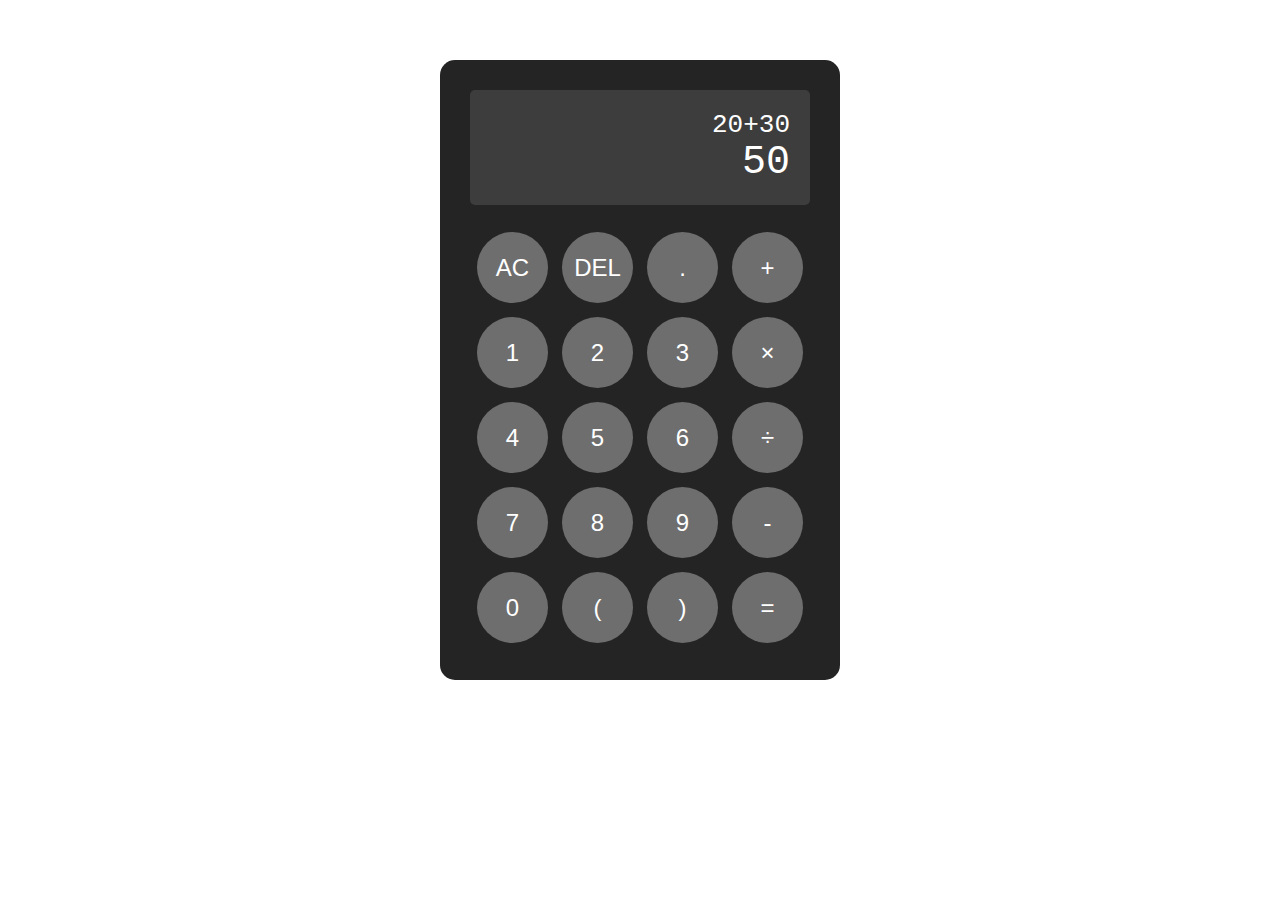
==== calculator/index.html @ 661526f5 "Visual of calculator" ====
<!DOCTYPE html>
<html lang="en">
  <head>
    <meta charset="UTF-8" />
    <meta name="viewport" content="width=device-width, initial-scale=1.0" />
    <link rel="stylesheet" href="styles.css" />
    <title>Calculator</title>
  </head>
  <body>
    <div class="main">
      <div class="calculator">
        <div class="display-container">
          <p class="small-display">20+30</p>
          <p class="big-display">50</p>
        </div>
        <div class="btns-container">
          <div class="row">
            <button class="ac">AC</button>
            <button class="del">DEL</button>
            <button class="dot">.</button>
            <button class="plus">+</button>
          </div>
          <div class="row">
            <button class="one">1</button>
            <button class="two">2</button>
            <button class="three">3</button>
            <button class="multiply">×</button>
          </div>
          <div class="row">
            <button class="four">4</button>
            <button class="five">5</button>
            <button class="six">6</button>
            <button class="divide">÷</button>
          </div>
          <div class="row">
            <button class="seven">7</button>
            <button class="eight">8</button>
            <button class="nine">9</button>
            <button class="minus">-</button>
          </div>
          <div class="row">
            <button class="zero">0</button>
            <button class="open-parentheses">&#40;</button>
            <button class="close-parentheses">&#41;</button>
            <button class="equals">=</button>
          </div>
        </div>
      </div>
    </div>
  </body>
</html>
---- calculator/styles.css ----
body {
  font-family: "Courier New", Courier, monospace;
  margin: 0;
}

.main {
  display: flex;
  /* flex-direction: column; */
  align-items: center;
  justify-content: center;
  margin-top: 50px;
  padding: 10px;
}

.calculator {
  width: 400px;
  border-radius: 15px;
  padding: 30px;
  background-color: #242424;
}

*,
*::before,
*::after {
  box-sizing: border-box;
}

.display-container {
  padding: 20px;
  /* height: 100px; */
  background-color: #3d3d3d;
  /* display: flex;
  flex-direction: column;
  align-items: right; */
  /* justify-content: center; */
  border-radius: 5px;
}

.small-display {
  margin: 0;
  min-height: 30px;
  text-align: right;
  color: white;
  font-size: 26px;
}

.big-display {
  margin: 0;
  min-height: 45px;
  text-align-last: right;
  color: white;
  font-size: 40px;
}

.btns-container {
  padding: 20px 0 0 0;
  display: flex;
  flex-direction: column;
}

.row {
  display: flex;
}

button {
  flex: 1;
  padding: 0;
  width: 20%;
  aspect-ratio: 1;
  margin: 2%;
  background-color: #6e6e6e;
  border-radius: 40px;
  border: none;
  color: white;
  font-size: 24px;
  user-select: none;
}

button:hover {
  background-color: #888;
}

button:active {
  background-color: #bbb;
}
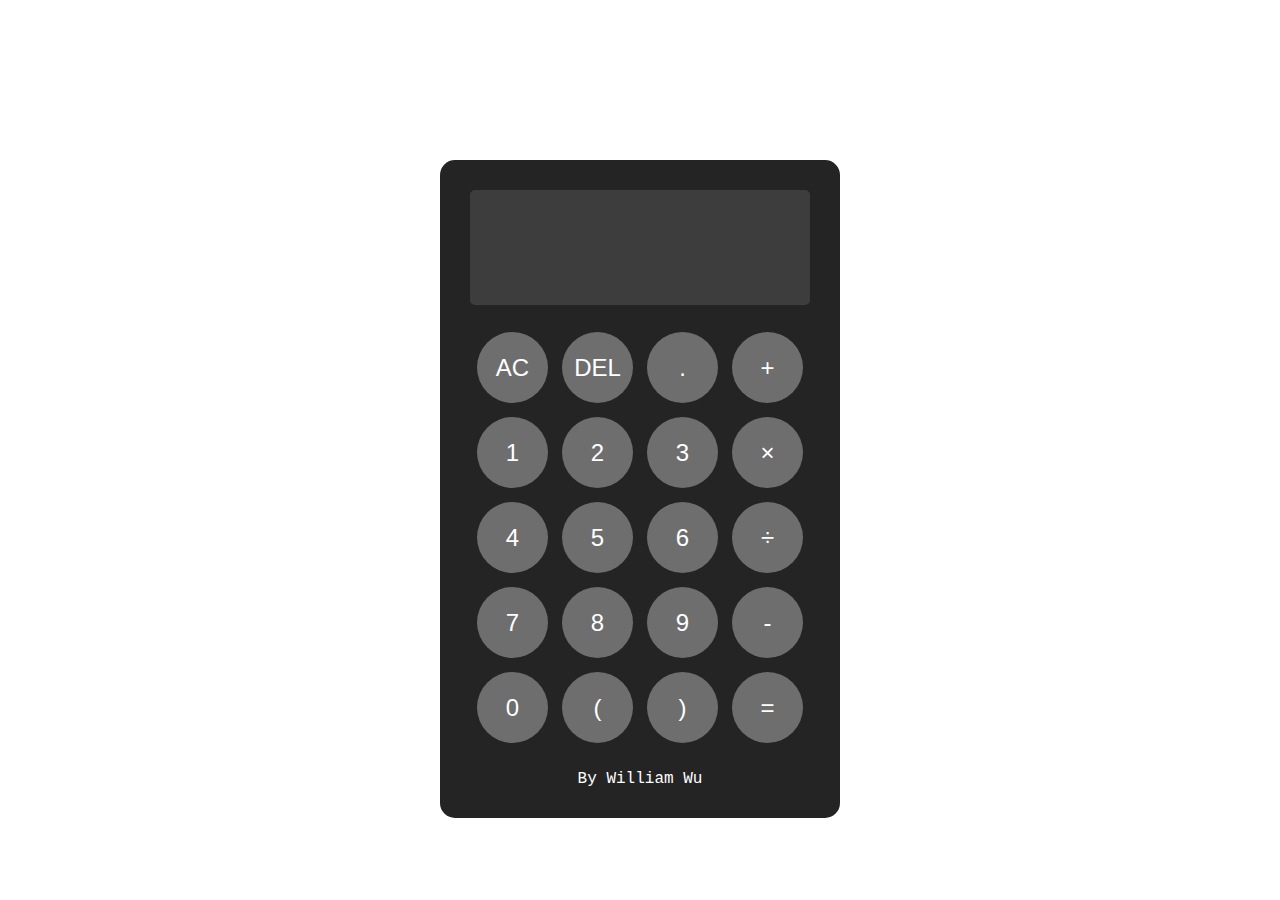
==== commit 44a4f32f: "Finished Calculator" ====
--- a/calculator/index.html
+++ b/calculator/index.html
@@ -4,46 +4,59 @@
     <meta charset="UTF-8" />
     <meta name="viewport" content="width=device-width, initial-scale=1.0" />
     <link rel="stylesheet" href="styles.css" />
+    <script src="calculator.js" defer></script>
     <title>Calculator</title>
   </head>
   <body>
     <div class="main">
       <div class="calculator">
         <div class="display-container">
-          <p class="small-display">20+30</p>
-          <p class="big-display">50</p>
+          <p class="small-display"></p>
+          <p class="big-display"></p>
         </div>
         <div class="btns-container">
           <div class="row">
-            <button class="ac">AC</button>
-            <button class="del">DEL</button>
-            <button class="dot">.</button>
-            <button class="plus">+</button>
+            <button class="ac" onclick="buttonClick('AC')">AC</button>
+            <button class="del" onclick="buttonClick('C')">DEL</button>
+            <button class="dot" onclick="buttonClick('.')">.</button>
+            <button class="plus" onclick="buttonClick('+')">+</button>
           </div>
           <div class="row">
-            <button class="one">1</button>
-            <button class="two">2</button>
-            <button class="three">3</button>
-            <button class="multiply">×</button>
+            <button class="one" onclick="buttonClick('1')">1</button>
+            <button class="two" onclick="buttonClick('2')">2</button>
+            <button class="three" onclick="buttonClick('3')">3</button>
+            <button class="multiply" onclick="buttonClick('×')">×</button>
           </div>
           <div class="row">
-            <button class="four">4</button>
-            <button class="five">5</button>
-            <button class="six">6</button>
-            <button class="divide">÷</button>
+            <button class="four" onclick="buttonClick('4')">4</button>
+            <button class="five" onclick="buttonClick('5')">5</button>
+            <button class="six" onclick="buttonClick('6')">6</button>
+            <button class="divide" onclick="buttonClick('÷')">÷</button>
           </div>
           <div class="row">
-            <button class="seven">7</button>
-            <button class="eight">8</button>
-            <button class="nine">9</button>
-            <button class="minus">-</button>
+            <button class="seven" onclick="buttonClick('7')">7</button>
+            <button class="eight" onclick="buttonClick('8')">8</button>
+            <button class="nine" onclick="buttonClick('9')">9</button>
+            <button class="minus" onclick="buttonClick('-')">-</button>
           </div>
           <div class="row">
-            <button class="zero">0</button>
-            <button class="open-parentheses">&#40;</button>
-            <button class="close-parentheses">&#41;</button>
-            <button class="equals">=</button>
+            <button class="zero" onclick="buttonClick('0')">0</button>
+            <button class="open-parentheses" onclick="buttonClick('&#40;')">
+              &#40;
+            </button>
+            <button class="close-parentheses" onclick="buttonClick('&#41;')">
+              &#41;
+            </button>
+            <button class="equals" onclick="buttonClick('=')">=</button>
           </div>
+        </div>
+        <div class="author-container">
+          <a
+            class="author"
+            href="https://github.com/WilliamW9758"
+            target="_blank"
+            >By William Wu</a
+          >
         </div>
       </div>
     </div>
--- a/calculator/styles.css
+++ b/calculator/styles.css
@@ -8,7 +8,7 @@
   /* flex-direction: column; */
   align-items: center;
   justify-content: center;
-  margin-top: 50px;
+  margin-top: calc(50vh - 300px);
   padding: 10px;
 }
 
@@ -27,12 +27,7 @@
 
 .display-container {
   padding: 20px;
-  /* height: 100px; */
   background-color: #3d3d3d;
-  /* display: flex;
-  flex-direction: column;
-  align-items: right; */
-  /* justify-content: center; */
   border-radius: 5px;
 }
 
@@ -83,3 +78,19 @@
 button:active {
   background-color: #bbb;
 }
+
+.author-container {
+  padding: 20px 0 0 0;
+  display: flex;
+  justify-content: center;
+}
+
+.author {
+  color: white;
+  text-align: center;
+}
+
+.author:link,
+.author:visited {
+  text-decoration: none;
+}
